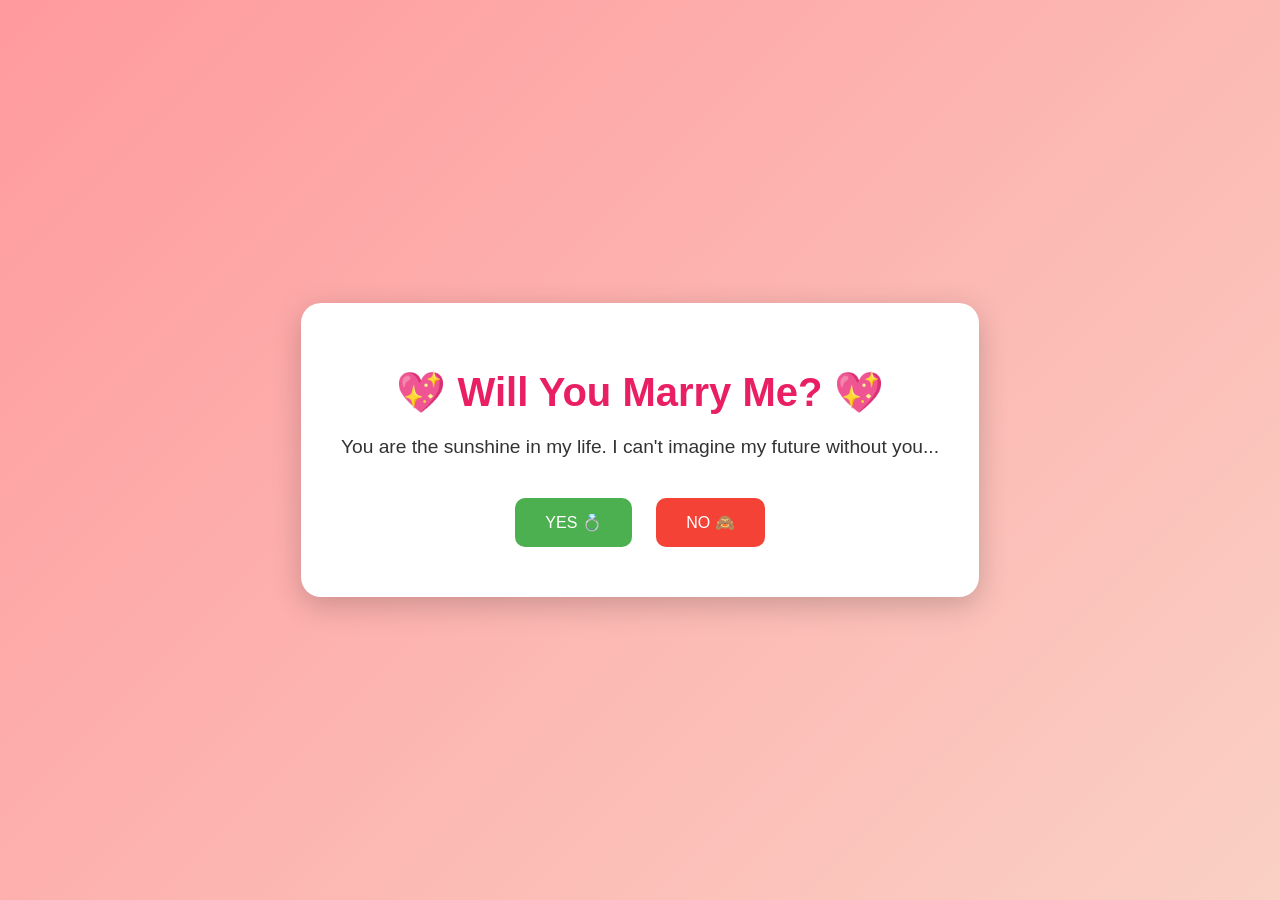
==== index.html @ e23d48b7 "Update index.html" ====
<!DOCTYPE html>
<html lang="en">
<head>
  <meta charset="UTF-8" />
  <meta name="viewport" content="width=device-width, initial-scale=1.0"/>
  <title>Will You Marry Me?</title>
  <style>
    body {
      margin: 0;
      padding: 0;
      background: linear-gradient(135deg, #ff9a9e, #fad0c4);
      font-family: 'Arial', sans-serif;
      display: flex;
      justify-content: center;
      align-items: center;
      height: 100vh;
      overflow: hidden;
    }

    .container {
      text-align: center;
      background: white;
      padding: 40px;
      border-radius: 20px;
      box-shadow: 0 8px 30px rgba(0, 0, 0, 0.2);
      position: relative;
    }

    .header {
      font-size: 2.5rem;
      color: #e91e63;
      margin-bottom: 20px;
    }

    .message {
      font-size: 1.2rem;
      margin-bottom: 30px;
      color: #333;
    }

    .btn-group button {
      padding: 15px 30px;
      margin: 10px;
      font-size: 1rem;
      border: none;
      border-radius: 10px;
      cursor: pointer;
      transition: all 0.3s ease;
    }

    #yesBtn {
      background-color: #4caf50;
      color: white;
    }

    #noBtn {
      background-color: #f44336;
      color: white;
      position: relative;
    }

    .confetti {
      position: absolute;
      top: 0;
      left: 0;
      width: 100%;
      height: 100%;
      pointer-events: none;
      z-index: 99;
    }

    @keyframes fall {
      to {
        transform: translateY(100vh) rotateZ(360deg);
        opacity: 0;
      }
    }
  </style>
</head>
<body>
  <div class="container">
    <h1 class="header">💖 Will You Marry Me? 💖</h1>
    <p class="message">You are the sunshine in my life. I can't imagine my future without you...</p>
    <div class="btn-group">
      <button id="yesBtn">YES 💍</button>
      <button id="noBtn">NO 🙈</button>
    </div>
    <div class="confetti" id="confetti"></div>
  </div>

  <script>
    const yesBtn = document.getElementById("yesBtn");
    const noBtn = document.getElementById("noBtn");
    const confetti = document.getElementById("confetti");

    noBtn.addEventListener("mouseover", () => {
      const x = Math.random() * (window.innerWidth - 500);
      const y = Math.random() * (window.innerHeight - 300);
      noBtn.style.position = "absolute";
      noBtn.style.left = `${x}px`;
      noBtn.style.top = `${y}px`;
    });

    yesBtn.addEventListener("click", () => {
      launchConfetti();
      setTimeout(() => {
        window.location.href = "celebration.html";
      }, 2000);
    });

    function launchConfetti() {
      for (let i = 0; i < 150; i++) {
        const confetto = document.createElement("div");
        confetto.style.position = "absolute";
        confetto.style.width = "10px";
        confetto.style.height = "10px";
        confetto.style.background = getRandomColor();
        confetto.style.left = `${Math.random() * window.innerWidth}px`;
        confetto.style.top = `${Math.random() * window.innerHeight}px`;
        confetto.style.opacity = "0.8";
        confetto.style.animation = "fall 3s ease-out forwards";
        confetti.appendChild(confetto);
        setTimeout(() => confetti.removeChild(confetto), 3000);
      }
    }

    function getRandomColor() {
      const colors = ["#f44336", "#e91e63", "#9c27b0", "#ff9800", "#4caf50", "#03a9f4"];
      return colors[Math.floor(Math.random() * colors.length)];
    }
  </script>
</body>
</html>
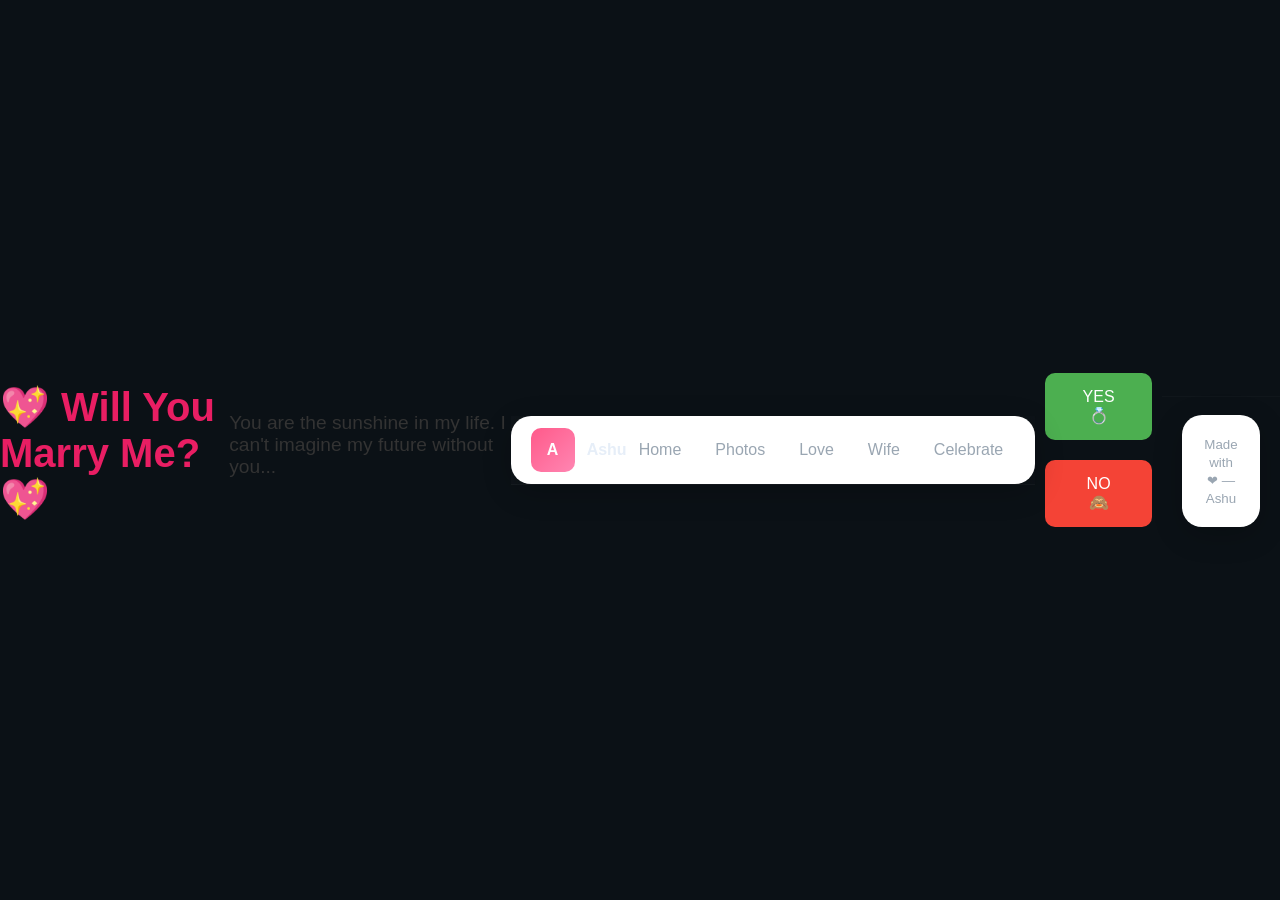
==== commit a9956a34: "Site: add dark theme stylesheet, shared header/footer and polish pages" ====
--- a/index.html
+++ b/index.html
@@ -78,9 +78,23 @@
   </style>
 </head>
 <body>
-  <div class="container">
+  <meta name="viewport" content="width=device-width, initial-scale=1">
+  <title>Proposal Page</title>
+  <link rel="stylesheet" href="assets/styles.css">
     <h1 class="header">💖 Will You Marry Me? 💖</h1>
     <p class="message">You are the sunshine in my life. I can't imagine my future without you...</p>
+  <header class="site-header" role="banner">
+    <div class="container">
+      <div class="brand"><div class="logo">A</div><h1 style="margin:0;font-size:16px">Ashu</h1></div>
+      <nav class="site-nav" role="navigation" aria-label="Main">
+        <a href="index.html">Home</a>
+        <a href="photo.html">Photos</a>
+        <a href="love.html">Love</a>
+        <a href="wife.html">Wife</a>
+        <a href="celebration.html">Celebrate</a>
+      </nav>
+    </div>
+  </header>
     <div class="btn-group">
       <button id="yesBtn">YES 💍</button>
       <button id="noBtn">NO 🙈</button>
@@ -129,5 +143,8 @@
       return colors[Math.floor(Math.random() * colors.length)];
     }
   </script>
+  <footer class="site-footer">
+    <div class="container"><small>Made with ❤ — Ashu</small></div>
+  </footer>
 </body>
 </html>
--- a/assets/styles.css
+++ b/assets/styles.css
@@ -0,0 +1,59 @@
+/* Shared site stylesheet - Dark theme */
+:root{
+  --bg: #0b1116; /* page background */
+  --panel: #0f1720; /* cards/panels */
+  --muted: #9aa6b2;
+  --accent: #ff5a8a;
+  --accent-2: #ff86b2;
+  --text: #e6eef8;
+  --muted-2: #7d8a96;
+  --max-width: 1100px;
+  --radius: 12px;
+}
+
+*{box-sizing:border-box}
+html,body{height:100%;margin:0;padding:0;background:var(--bg);color:var(--text);font-family: 'Segoe UI', Roboto, Arial, sans-serif;-webkit-font-smoothing:antialiased}
+.container{max-width:var(--max-width);margin:0 auto;padding:20px}
+
+/* Header */
+.site-header{background:linear-gradient(90deg, rgba(255,255,255,0.02), rgba(255,255,255,0.01));backdrop-filter: blur(6px);position:sticky;top:0;z-index:1200;border-bottom:1px solid rgba(255,255,255,0.03)}
+.site-header .container{display:flex;align-items:center;justify-content:space-between;padding:12px 20px}
+.brand{display:flex;gap:12px;align-items:center}
+.brand .logo{width:44px;height:44px;border-radius:10px;background:linear-gradient(135deg,var(--accent),var(--accent-2));display:flex;align-items:center;justify-content:center;color:#fff;font-weight:700}
+.brand h1{margin:0;font-size:18px;color:var(--text)}
+.site-nav{display:flex;gap:10px;align-items:center}
+.site-nav a{color:var(--muted);text-decoration:none;padding:8px 12px;border-radius:10px;transition:all .18s ease}
+.site-nav a:hover{background:linear-gradient(90deg, rgba(255,90,138,0.06), rgba(255,134,178,0.04));color:var(--text)}
+
+/* Footer */
+.site-footer{margin-top:40px;padding:18px 20px;background:transparent;border-top:1px solid rgba(255,255,255,0.02);color:var(--muted);text-align:center}
+
+/* Buttons */
+.btn{display:inline-block;padding:10px 16px;border-radius:10px;background:linear-gradient(90deg,var(--accent),var(--accent-2));color:#fff;text-decoration:none;border:none;cursor:pointer}
+.btn.ghost{background:transparent;color:var(--accent);box-shadow:none;border:1px solid rgba(255,86,140,0.12)}
+
+/* Image grid improvements */
+.image-grid{display:grid;grid-template-columns:repeat(auto-fill,minmax(220px,1fr));gap:16px;padding:16px}
+.image-container{overflow:hidden;border-radius:12px;background:var(--panel);box-shadow:0 8px 30px rgba(2,6,10,0.6)}
+.image-container img, .image-container video{width:100%;height:220px;object-fit:cover;display:block}
+.image-container:hover{transform:translateY(-6px);transition:transform .25s ease}
+
+/* Hero */
+.hero{display:flex;flex-direction:column;align-items:center;justify-content:center;gap:12px;margin:18px auto;padding:22px;border-radius:14px;background:linear-gradient(180deg,rgba(255,255,255,0.02),rgba(255,255,255,0.01));box-shadow:0 12px 40px rgba(2,6,10,0.6);max-width:900px}
+.hero h1{margin:0;font-size:28px;color:var(--text)}
+.hero p{margin:0;color:var(--muted)}
+
+/* Lightbox small tweaks */
+.lightbox{position:fixed;inset:0;display:flex;align-items:center;justify-content:center;background:rgba(2,6,10,0.85);z-index:2000;padding:20px}
+.lightbox img{max-width:95%;max-height:85vh;border-radius:10px;box-shadow:0 12px 40px rgba(0,0,0,0.8)}
+
+/* Small utility tweaks */
+.nav-button{background:linear-gradient(45deg,var(--accent),var(--accent-2));color:#fff}
+
+/* Responsive */
+@media (max-width:640px){
+  .site-header .container{padding:10px}
+  .brand h1{font-size:16px}
+  .image-container img, .image-container video{height:160px}
+  .hero h1{font-size:20px}
+}
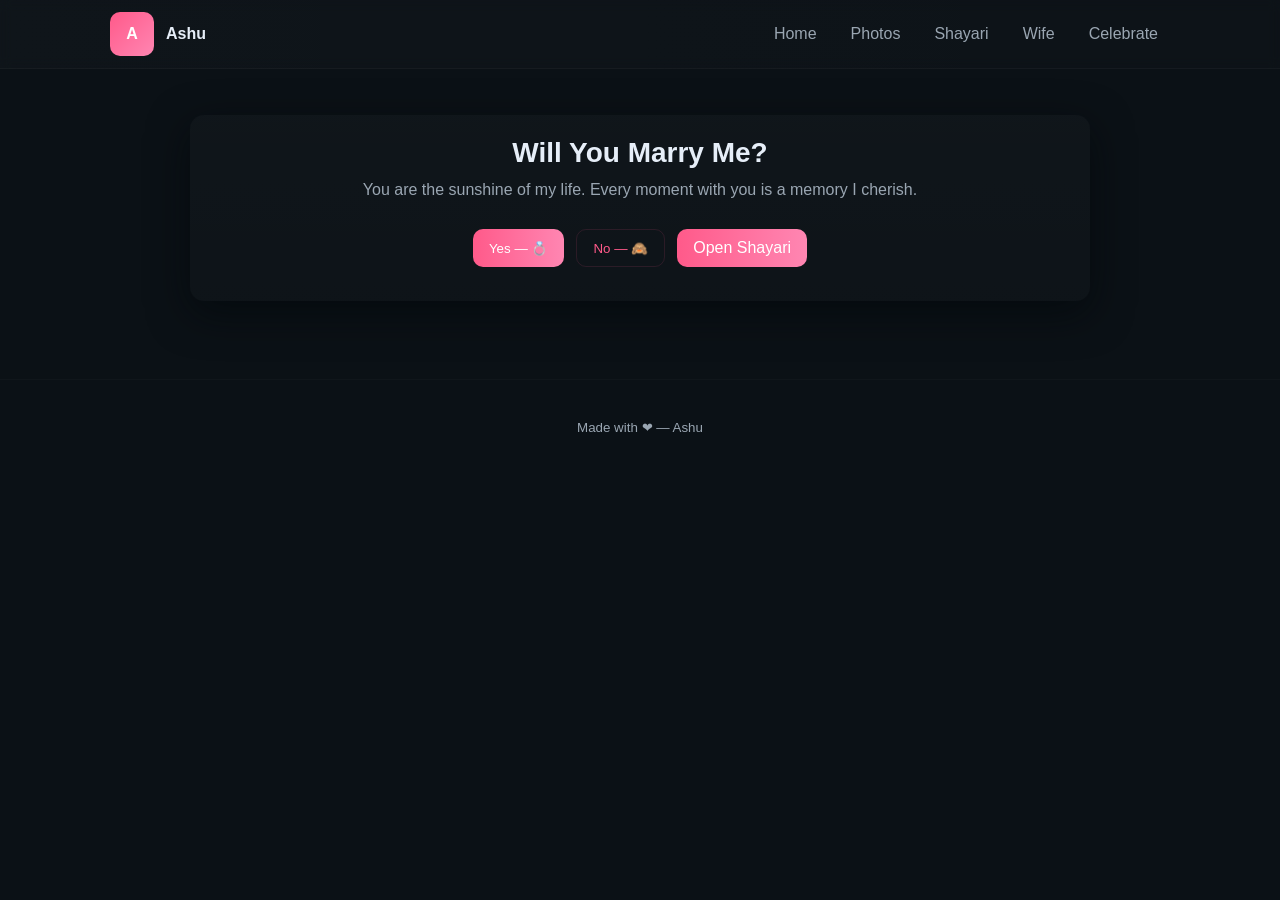
==== commit 4906d740: "feat: add Shayari page and professionalize homepage; update nav" ====
--- a/index.html
+++ b/index.html
@@ -3,104 +3,35 @@
 <head>
   <meta charset="UTF-8" />
   <meta name="viewport" content="width=device-width, initial-scale=1.0"/>
-  <title>Will You Marry Me?</title>
-  <style>
-    body {
-      margin: 0;
-      padding: 0;
-      background: linear-gradient(135deg, #ff9a9e, #fad0c4);
-      font-family: 'Arial', sans-serif;
-      display: flex;
-      justify-content: center;
-      align-items: center;
-      height: 100vh;
-      overflow: hidden;
-    }
-
-    .container {
-      text-align: center;
-      background: white;
-      padding: 40px;
-      border-radius: 20px;
-      box-shadow: 0 8px 30px rgba(0, 0, 0, 0.2);
-      position: relative;
-    }
-
-    .header {
-      font-size: 2.5rem;
-      color: #e91e63;
-      margin-bottom: 20px;
-    }
-
-    .message {
-      font-size: 1.2rem;
-      margin-bottom: 30px;
-      color: #333;
-    }
-
-    .btn-group button {
-      padding: 15px 30px;
-      margin: 10px;
-      font-size: 1rem;
-      border: none;
-      border-radius: 10px;
-      cursor: pointer;
-      transition: all 0.3s ease;
-    }
-
-    #yesBtn {
-      background-color: #4caf50;
-      color: white;
-    }
-
-    #noBtn {
-      background-color: #f44336;
-      color: white;
-      position: relative;
-    }
-
-    .confetti {
-      position: absolute;
-      top: 0;
-      left: 0;
-      width: 100%;
-      height: 100%;
-      pointer-events: none;
-      z-index: 99;
-    }
-
-    @keyframes fall {
-      to {
-        transform: translateY(100vh) rotateZ(360deg);
-        opacity: 0;
-      }
-    }
-  </style>
+  <title>Ashu — Proposal</title>
+  <link rel="stylesheet" href="assets/styles.css">
 </head>
 <body>
-  <meta name="viewport" content="width=device-width, initial-scale=1">
-  <title>Proposal Page</title>
-  <link rel="stylesheet" href="assets/styles.css">
-    <h1 class="header">💖 Will You Marry Me? 💖</h1>
-    <p class="message">You are the sunshine in my life. I can't imagine my future without you...</p>
   <header class="site-header" role="banner">
     <div class="container">
       <div class="brand"><div class="logo">A</div><h1 style="margin:0;font-size:16px">Ashu</h1></div>
       <nav class="site-nav" role="navigation" aria-label="Main">
         <a href="index.html">Home</a>
         <a href="photo.html">Photos</a>
-        <a href="love.html">Love</a>
+        <a href="shayari.html">Shayari</a>
         <a href="wife.html">Wife</a>
         <a href="celebration.html">Celebrate</a>
       </nav>
     </div>
   </header>
-    <div class="btn-group">
-      <button id="yesBtn">YES 💍</button>
-      <button id="noBtn">NO 🙈</button>
-    </div>
-    <div class="confetti" id="confetti"></div>
-  </div>
+
+  <main class="container" style="padding-top:28px;">
+    <section class="hero" aria-labelledby="proposal-heading">
+      <h1 id="proposal-heading">Will You Marry Me?</h1>
+      <p class="hero-sub">You are the sunshine of my life. Every moment with you is a memory I cherish.</p>
+      <div style="margin-top:18px;display:flex;gap:12px;justify-content:center;flex-wrap:wrap">
+        <button class="btn" id="yesBtn">Yes — 💍</button>
+        <button class="btn ghost" id="noBtn">No — 🙈</button>
+        <a class="btn" href="shayari.html">Open Shayari</a>
+      </div>
+      <div class="confetti" id="confetti" aria-hidden="true"></div>
+    </section>
+  </main>
 
   <script>
     const yesBtn = document.getElementById("yesBtn");
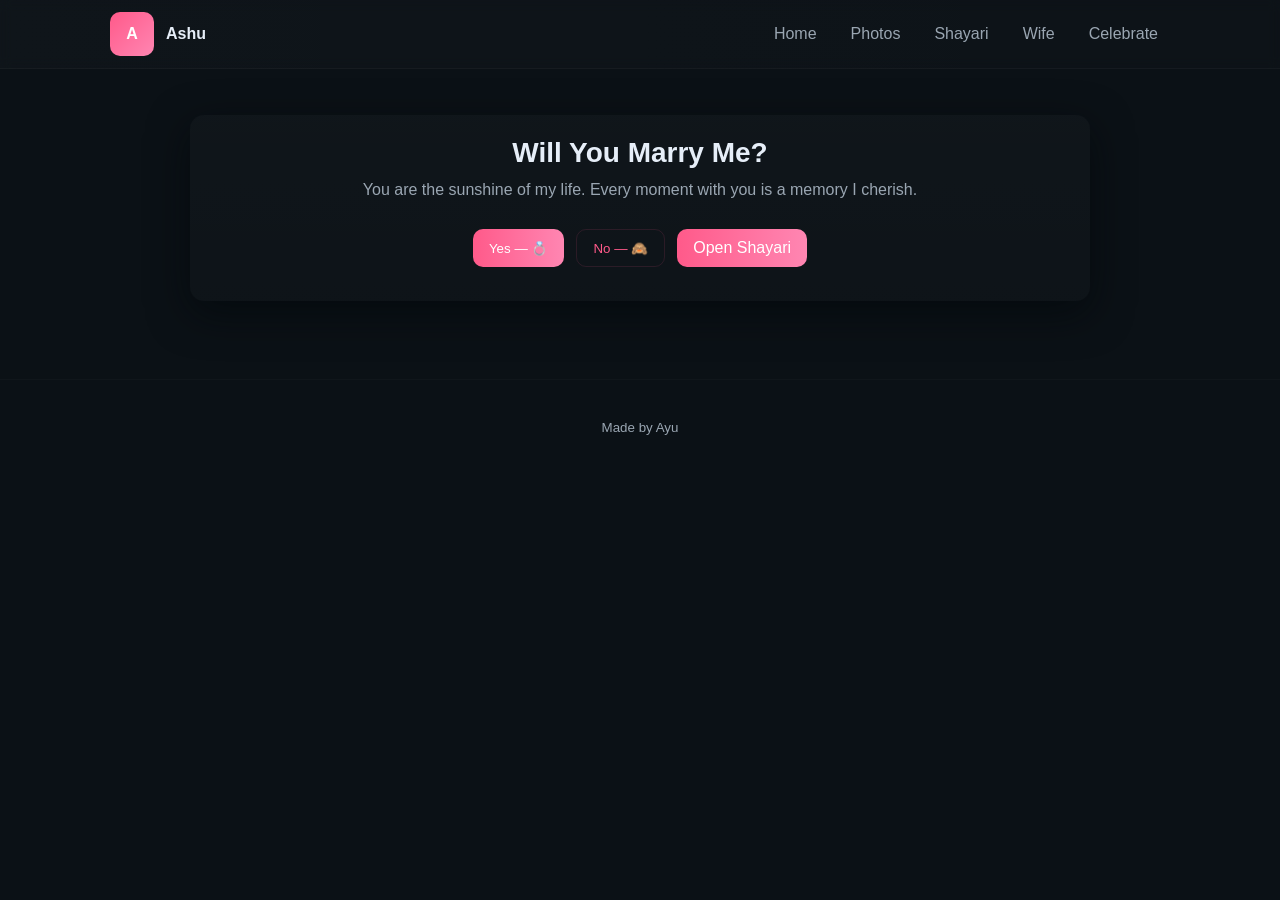
==== commit 2c861c85: "chore: upload all media & site updates (gallery + footer)" ====
--- a/index.html
+++ b/index.html
@@ -75,7 +75,7 @@
     }
   </script>
   <footer class="site-footer">
-    <div class="container"><small>Made with ❤ — Ashu</small></div>
+    <div class="container"><small>Made by Ayu</small></div>
   </footer>
 </body>
 </html>
--- a/assets/styles.css
+++ b/assets/styles.css
@@ -7,6 +7,7 @@
   --accent-2: #ff86b2;
   --text: #e6eef8;
   --muted-2: #7d8a96;
+  --love: #ff2d7a; /* vivid love/pink */
   --max-width: 1100px;
   --radius: 12px;
 }
@@ -50,6 +51,10 @@
 /* Small utility tweaks */
 .nav-button{background:linear-gradient(45deg,var(--accent),var(--accent-2));color:#fff}
 
+/* Love utilities */
+.love-color{color:var(--love)}
+.btn.love{background:linear-gradient(90deg,var(--love),var(--accent));box-shadow:0 8px 24px rgba(255,45,122,0.12)}
+
 /* Responsive */
 @media (max-width:640px){
   .site-header .container{padding:10px}
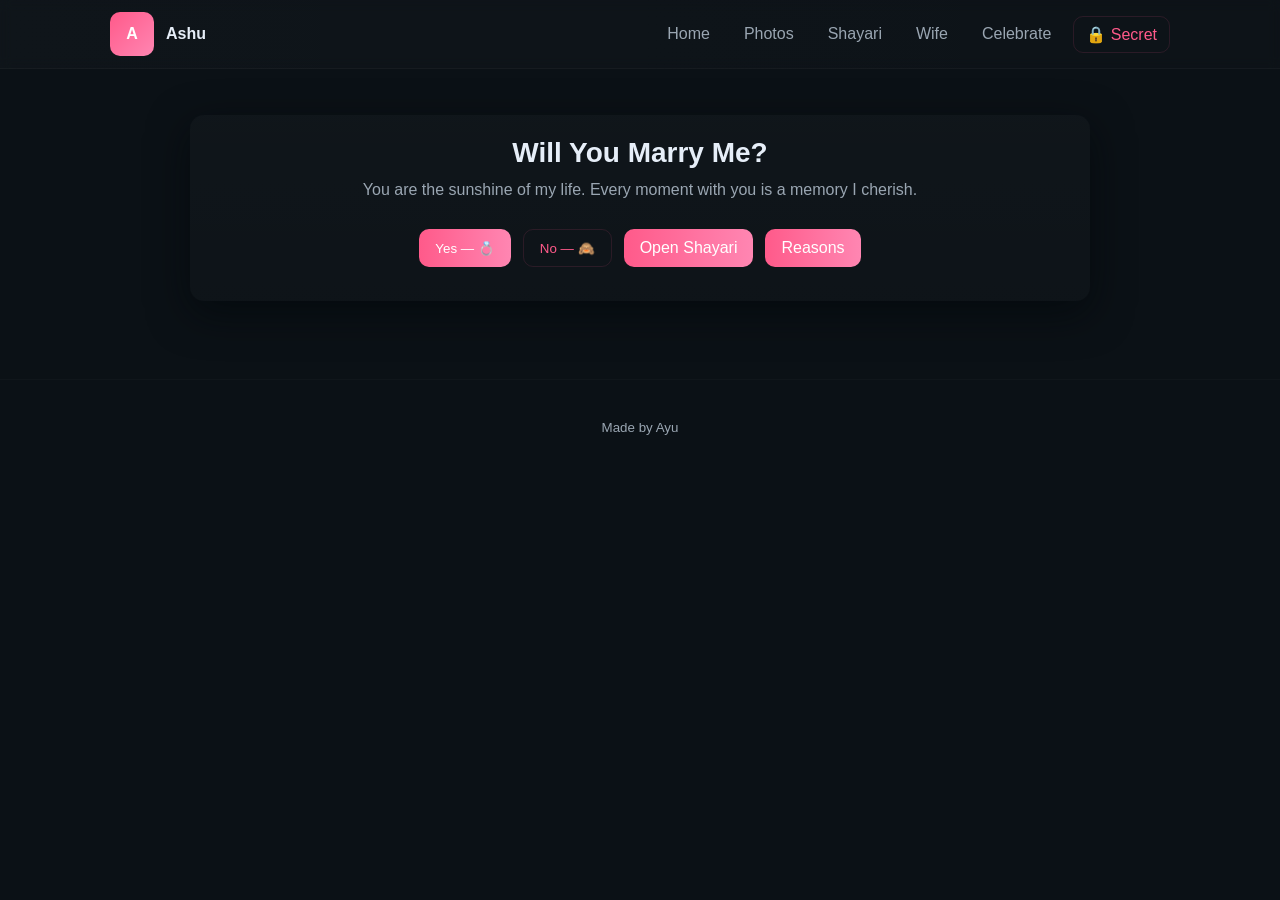
==== commit 92f7664e: "chore: remove 'Our Journey' page and preview" ====
--- a/index.html
+++ b/index.html
@@ -16,6 +16,7 @@
         <a href="shayari.html">Shayari</a>
         <a href="wife.html">Wife</a>
         <a href="celebration.html">Celebrate</a>
+        <a class="btn ghost" href="secret.html">🔒 Secret</a>
       </nav>
     </div>
   </header>
@@ -28,8 +29,11 @@
         <button class="btn" id="yesBtn">Yes — 💍</button>
         <button class="btn ghost" id="noBtn">No — 🙈</button>
         <a class="btn" href="shayari.html">Open Shayari</a>
+        <a class="btn" href="reasons.html">Reasons</a>
       </div>
       <div class="confetti" id="confetti" aria-hidden="true"></div>
+
+
     </section>
   </main>
 
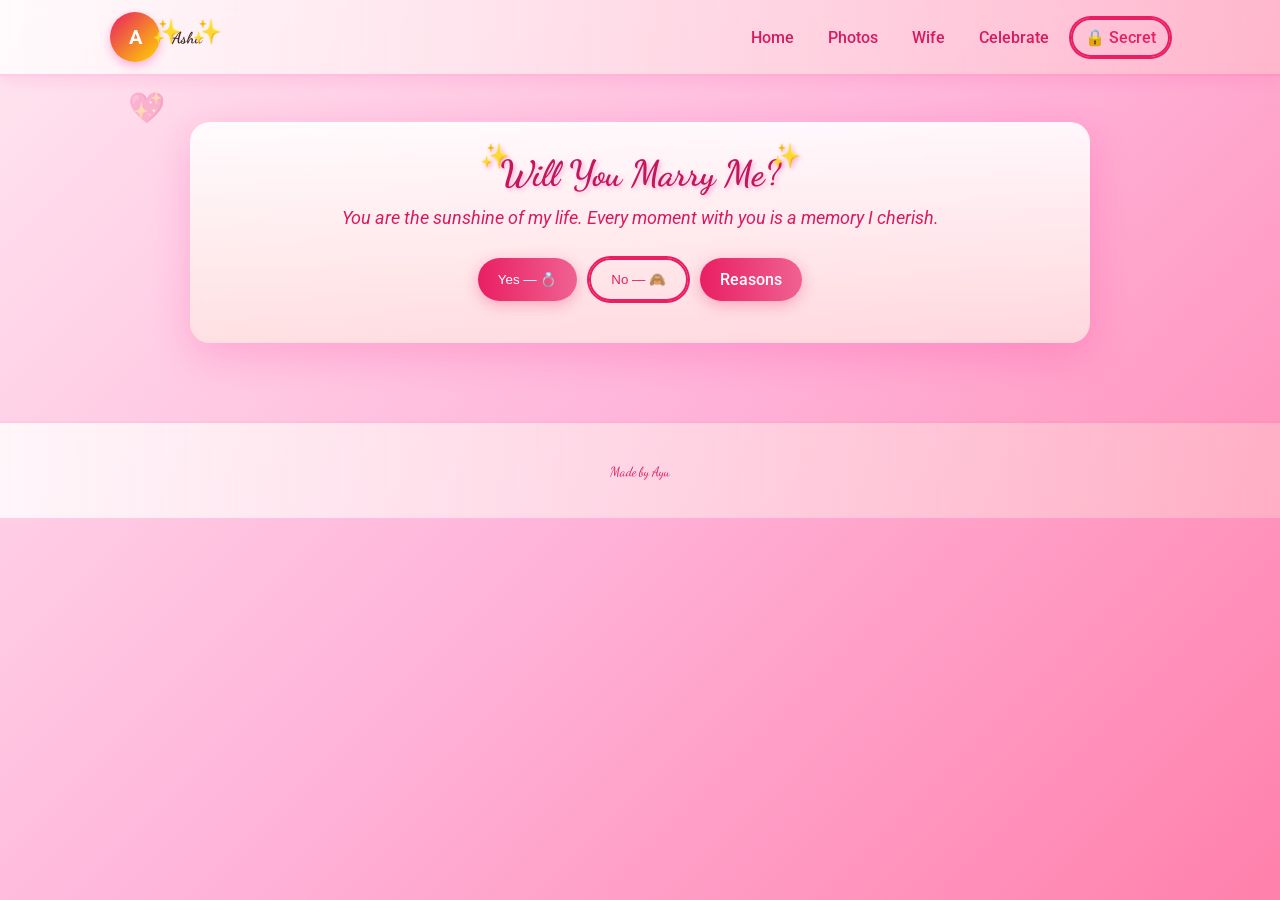
==== commit 596063f6: "Remove shayari page and links, adjust navigation consistency" ====
--- a/index.html
+++ b/index.html
@@ -13,7 +13,6 @@
       <nav class="site-nav" role="navigation" aria-label="Main">
         <a href="index.html">Home</a>
         <a href="photo.html">Photos</a>
-        <a href="shayari.html">Shayari</a>
         <a href="wife.html">Wife</a>
         <a href="celebration.html">Celebrate</a>
         <a class="btn ghost" href="secret.html">🔒 Secret</a>
@@ -28,7 +27,6 @@
       <div style="margin-top:18px;display:flex;gap:12px;justify-content:center;flex-wrap:wrap">
         <button class="btn" id="yesBtn">Yes — 💍</button>
         <button class="btn ghost" id="noBtn">No — 🙈</button>
-        <a class="btn" href="shayari.html">Open Shayari</a>
         <a class="btn" href="reasons.html">Reasons</a>
       </div>
       <div class="confetti" id="confetti" aria-hidden="true"></div>
--- a/assets/styles.css
+++ b/assets/styles.css
@@ -1,52 +1,217 @@
-/* Shared site stylesheet - Dark theme */
+/* Shared site stylesheet - Romantic theme */
+@import url('https://fonts.googleapis.com/css2?family=Dancing+Script:wght@400;700&family=Roboto:wght@300;400;700&display=swap');
+
 :root{
-  --bg: #0b1116; /* page background */
-  --panel: #0f1720; /* cards/panels */
-  --muted: #9aa6b2;
-  --accent: #ff5a8a;
-  --accent-2: #ff86b2;
-  --text: #e6eef8;
-  --muted-2: #7d8a96;
-  --love: #ff2d7a; /* vivid love/pink */
+  --bg: linear-gradient(135deg, #ffe6f0 0%, #ffb3d9 50%, #ff80ab 100%); /* romantic pink gradient */
+  --panel: rgba(255, 255, 255, 0.95); /* light panels */
+  --muted: #d81b60; /* deep pink */
+  --accent: #e91e63; /* bright pink */
+  --accent-2: #f06292; /* light pink */
+  --text: #3e2723; /* dark brown */
+  --muted-2: #ad1457; /* darker pink */
+  --love: #c2185b; /* love red */
+  --gold: #ffd700; /* gold for accents */
   --max-width: 1100px;
-  --radius: 12px;
+  --radius: 20px; /* more rounded */
 }
 
 *{box-sizing:border-box}
-html,body{height:100%;margin:0;padding:0;background:var(--bg);color:var(--text);font-family: 'Segoe UI', Roboto, Arial, sans-serif;-webkit-font-smoothing:antialiased}
+html,body{height:100%;margin:0;padding:0;background:var(--bg);color:var(--text);font-family: 'Roboto', sans-serif;-webkit-font-smoothing:antialiased}
+h1, h2, h3 {font-family: 'Dancing Script', cursive; color: var(--love); }
 .container{max-width:var(--max-width);margin:0 auto;padding:20px}
 
 /* Header */
-.site-header{background:linear-gradient(90deg, rgba(255,255,255,0.02), rgba(255,255,255,0.01));backdrop-filter: blur(6px);position:sticky;top:0;z-index:1200;border-bottom:1px solid rgba(255,255,255,0.03)}
+.site-header{background:linear-gradient(90deg, rgba(255,255,255,0.8), rgba(255,192,203,0.6));backdrop-filter: blur(10px);position:sticky;top:0;z-index:1200;border-bottom:2px solid rgba(255,20,147,0.2); box-shadow: 0 4px 15px rgba(255,20,147,0.1);}
 .site-header .container{display:flex;align-items:center;justify-content:space-between;padding:12px 20px}
 .brand{display:flex;gap:12px;align-items:center}
-.brand .logo{width:44px;height:44px;border-radius:10px;background:linear-gradient(135deg,var(--accent),var(--accent-2));display:flex;align-items:center;justify-content:center;color:#fff;font-weight:700}
-.brand h1{margin:0;font-size:18px;color:var(--text)}
+.brand .logo{width:50px;height:50px;border-radius:50%;background:linear-gradient(135deg,var(--accent),var(--gold));display:flex;align-items:center;justify-content:center;color:#fff;font-weight:700;font-size:20px; box-shadow: 0 4px 10px rgba(255,20,147,0.3);}
+.brand h1{margin:0;font-size:20px;color:var(--text); font-family: 'Dancing Script', cursive;}
 .site-nav{display:flex;gap:10px;align-items:center}
-.site-nav a{color:var(--muted);text-decoration:none;padding:8px 12px;border-radius:10px;transition:all .18s ease}
-.site-nav a:hover{background:linear-gradient(90deg, rgba(255,90,138,0.06), rgba(255,134,178,0.04));color:var(--text)}
+.site-nav a{color:var(--muted);text-decoration:none;padding:8px 12px;border-radius:20px;transition:all .3s ease; font-weight: 500;}
+.site-nav a:hover{background:linear-gradient(90deg, var(--accent), var(--accent-2));color:#fff; transform: scale(1.05);}
 
 /* Footer */
-.site-footer{margin-top:40px;padding:18px 20px;background:transparent;border-top:1px solid rgba(255,255,255,0.02);color:var(--muted);text-align:center}
+.site-footer{margin-top:40px;padding:18px 20px;background:linear-gradient(90deg, rgba(255,255,255,0.8), rgba(255,192,203,0.6));border-top:2px solid rgba(255,20,147,0.2);color:var(--muted);text-align:center; font-family: 'Dancing Script', cursive;}
 
 /* Buttons */
-.btn{display:inline-block;padding:10px 16px;border-radius:10px;background:linear-gradient(90deg,var(--accent),var(--accent-2));color:#fff;text-decoration:none;border:none;cursor:pointer}
-.btn.ghost{background:transparent;color:var(--accent);box-shadow:none;border:1px solid rgba(255,86,140,0.12)}
+.btn{display:inline-block;padding:12px 20px;border-radius:25px;background:linear-gradient(90deg,var(--accent),var(--accent-2));color:#fff;text-decoration:none;border:none;cursor:pointer; font-weight: 500; transition: all 0.3s ease; box-shadow: 0 4px 15px rgba(233,30,99,0.3);}
+.btn:hover { transform: translateY(-2px); box-shadow: 0 6px 20px rgba(233,30,99,0.4); }
+.btn.ghost{background:transparent;color:var(--accent);box-shadow:0 0 0 2px var(--accent); border: 2px solid var(--accent);}
+.btn.ghost:hover { background: var(--accent); color: #fff; }
 
 /* Image grid improvements */
 .image-grid{display:grid;grid-template-columns:repeat(auto-fill,minmax(220px,1fr));gap:16px;padding:16px}
-.image-container{overflow:hidden;border-radius:12px;background:var(--panel);box-shadow:0 8px 30px rgba(2,6,10,0.6)}
-.image-container img, .image-container video{width:100%;height:220px;object-fit:cover;display:block}
-.image-container:hover{transform:translateY(-6px);transition:transform .25s ease}
+.image-container{overflow:hidden;border-radius:15px;background:var(--panel);box-shadow:0 8px 30px rgba(255,20,147,0.2); backdrop-filter: blur(10px);}
+.image-container img, .image-container video{width:100%;height:220px;object-fit:cover;display:block; border-radius: 10px;}
+.image-container:hover{transform:translateY(-8px) scale(1.02);transition:transform .3s ease; box-shadow:0 12px 40px rgba(255,20,147,0.3), 0 0 20px rgba(233,30,99,0.5); filter: brightness(1.1);}
 
 /* Hero */
-.hero{display:flex;flex-direction:column;align-items:center;justify-content:center;gap:12px;margin:18px auto;padding:22px;border-radius:14px;background:linear-gradient(180deg,rgba(255,255,255,0.02),rgba(255,255,255,0.01));box-shadow:0 12px 40px rgba(2,6,10,0.6);max-width:900px}
-.hero h1{margin:0;font-size:28px;color:var(--text)}
-.hero p{margin:0;color:var(--muted)}
+.hero{display:flex;flex-direction:column;align-items:center;justify-content:center;gap:12px;margin:18px auto;padding:30px;border-radius:20px;background:linear-gradient(180deg,rgba(255,255,255,0.9),rgba(255,228,225,0.8));box-shadow:0 12px 40px rgba(255,20,147,0.2);max-width:900px; backdrop-filter: blur(10px);}
+.hero h1{margin:0;font-size:36px;color:var(--love); text-shadow: 2px 2px 4px rgba(255,20,147,0.3);}
+.hero p{margin:0;color:var(--muted); font-size: 18px; font-style: italic;}
 
 /* Lightbox small tweaks */
-.lightbox{position:fixed;inset:0;display:flex;align-items:center;justify-content:center;background:rgba(2,6,10,0.85);z-index:2000;padding:20px}
-.lightbox img{max-width:95%;max-height:85vh;border-radius:10px;box-shadow:0 12px 40px rgba(0,0,0,0.8)}
+.lightbox{position:fixed;inset:0;display:flex;align-items:center;justify-content:center;background:rgba(0,0,0,0.8);z-index:2000;padding:20px}
+.lightbox img{max-width:95%;max-height:85vh;border-radius:15px;box-shadow:0 12px 40px rgba(0,0,0,0.5); border: 5px solid rgba(255,255,255,0.8);}
+
+/* Romantic animations */
+@keyframes heartbeat {
+  0%, 100% { transform: scale(1); }
+  50% { transform: scale(1.1); }
+}
+
+@keyframes float {
+  0%, 100% { transform: translateY(0px) rotate(0deg); opacity: 0.7; }
+  25% { transform: translateY(-10px) rotate(5deg); opacity: 1; }
+  50% { transform: translateY(-20px) rotate(0deg); opacity: 0.8; }
+  75% { transform: translateY(-10px) rotate(-5deg); opacity: 0.9; }
+}
+
+@keyframes sparkle {
+  0%, 100% { transform: scale(1) rotate(0deg); opacity: 0.5; }
+  50% { transform: scale(1.2) rotate(180deg); opacity: 1; }
+}
+
+@keyframes glow {
+  0%, 100% { text-shadow: 0 0 5px rgba(233, 30, 99, 0.5); }
+  50% { text-shadow: 0 0 20px rgba(233, 30, 99, 0.8), 0 0 30px rgba(233, 30, 99, 0.6); }
+}
+
+@keyframes rose-fall {
+  0% { transform: translateY(-100vh) rotate(0deg); opacity: 1; }
+  100% { transform: translateY(100vh) rotate(360deg); opacity: 0; }
+}
+
+.floating-hearts {
+  position: fixed;
+  top: 0;
+  left: 0;
+  width: 100%;
+  height: 100%;
+  pointer-events: none;
+  z-index: -1;
+  overflow: hidden;
+}
+
+.heart {
+  position: absolute;
+  font-size: 24px;
+  color: var(--accent);
+  animation: float 6s ease-in-out infinite;
+  opacity: 0.7;
+}
+
+.sparkle {
+  position: absolute;
+  font-size: 16px;
+  color: var(--gold);
+  animation: sparkle 3s ease-in-out infinite;
+  opacity: 0.8;
+}
+
+.rose {
+  position: absolute;
+  font-size: 20px;
+  color: #e91e63;
+  animation: rose-fall 10s linear infinite;
+}
+
+/* Add glow to headings */
+h1, h2, h3 {
+  animation: glow 4s ease-in-out infinite;
+  position: relative;
+}
+
+h1::before {
+  content: '✨';
+  position: absolute;
+  top: -10px;
+  left: -20px;
+  font-size: 24px;
+  animation: sparkle 3s ease-in-out infinite;
+}
+
+h1::after {
+  content: '✨';
+  position: absolute;
+  top: -10px;
+  right: -20px;
+  font-size: 24px;
+  animation: sparkle 3s ease-in-out infinite 1.5s;
+}
+
+/* Pretty button effects */
+.btn:hover {
+  box-shadow: 0 8px 25px rgba(233, 30, 99, 0.5);
+  transform: translateY(-3px) scale(1.05);
+}
+
+/* Add subtle pattern overlay */
+body::before {
+  content: '';
+  position: fixed;
+  top: 0;
+  left: 0;
+  width: 100%;
+  height: 100%;
+  background-image: 
+    radial-gradient(circle at 20% 80%, rgba(255, 20, 147, 0.1) 0%, transparent 50%),
+    radial-gradient(circle at 80% 20%, rgba(255, 20, 147, 0.1) 0%, transparent 50%),
+    radial-gradient(circle at 40% 40%, rgba(255, 20, 147, 0.05) 0%, transparent 50%);
+  pointer-events: none;
+  z-index: -2;
+}
+
+body::after {
+  content: '💖';
+  position: fixed;
+  top: 10%;
+  left: 10%;
+  font-size: 30px;
+  animation: heartbeat 2s infinite;
+  opacity: 0.3;
+  pointer-events: none;
+}
+
+/* Add more hearts */
+body .extra-heart-1 {
+  content: '💕';
+  position: fixed;
+  bottom: 10%;
+  right: 10%;
+  font-size: 25px;
+  animation: float 8s ease-in-out infinite;
+  opacity: 0.4;
+}
+
+body .extra-heart-2 {
+  content: '💓';
+  position: fixed;
+  top: 50%;
+  left: 5%;
+  font-size: 22px;
+  animation: sparkle 5s ease-in-out infinite;
+  opacity: 0.5;
+}
+
+body .extra-heart-3 {
+  content: '💘';
+  position: fixed;
+  bottom: 20%;
+  right: 5%;
+  font-size: 28px;
+  animation: float 7s ease-in-out infinite;
+  opacity: 0.4;
+}
+
+/* Responsive */
+@media (max-width:640px){
+  .site-header .container{padding:10px}
+  .brand h1{font-size:16px}
+  .image-container img, .image-container video{height:160px}
+  .hero h1{font-size:24px}
+  .hero p{font-size:16px}
+}
 
 /* Small utility tweaks */
 .nav-button{background:linear-gradient(45deg,var(--accent),var(--accent-2));color:#fff}
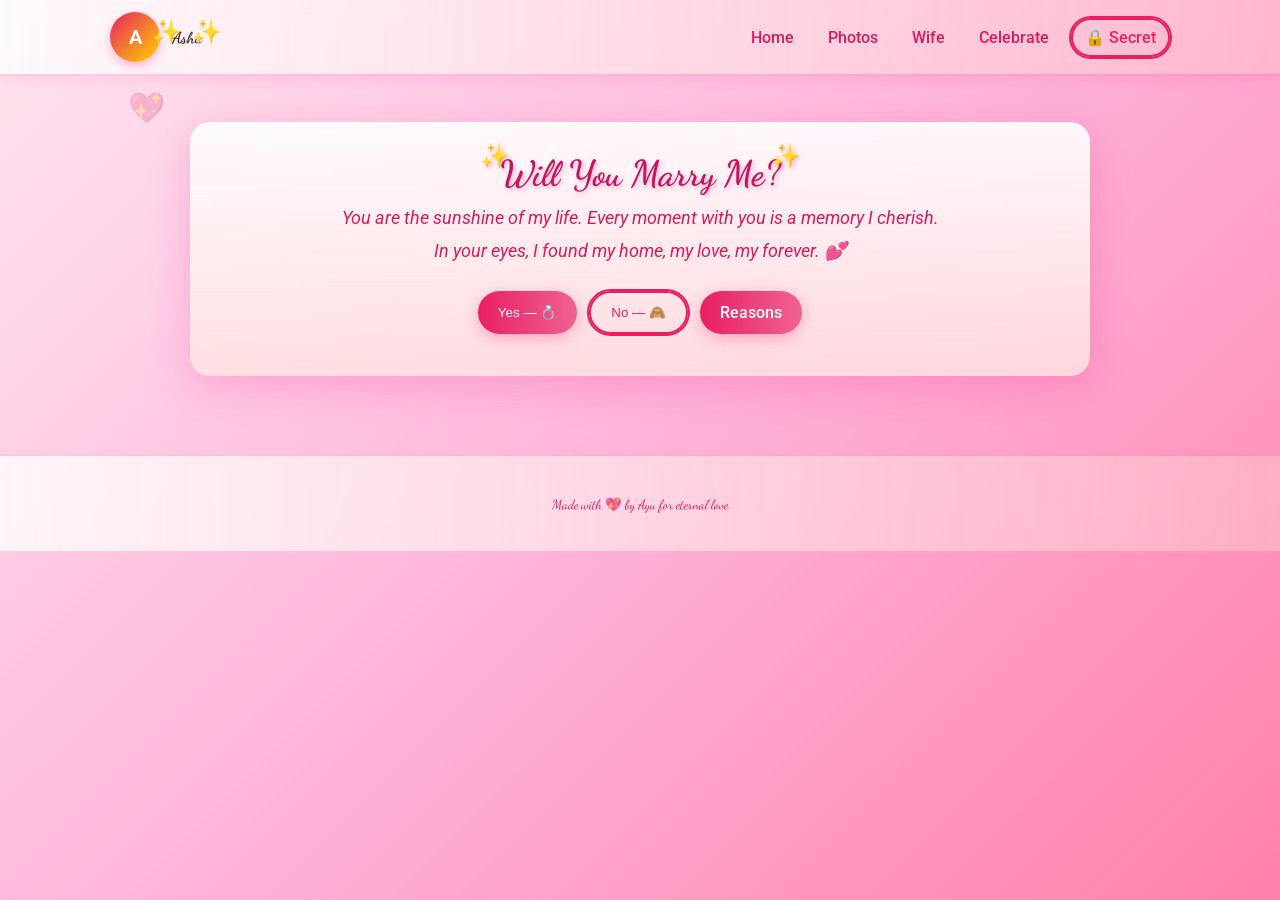
==== commit ad8f4f3c: "Fix CSS syntax error in celebration.html and finalize photo display improvements" ====
--- a/index.html
+++ b/index.html
@@ -3,6 +3,7 @@
 <head>
   <meta charset="UTF-8" />
   <meta name="viewport" content="width=device-width, initial-scale=1.0"/>
+  <meta name="description" content="A romantic marriage proposal website filled with love, memories, and beautiful moments.">
   <title>Ashu — Proposal</title>
   <link rel="stylesheet" href="assets/styles.css">
 </head>
@@ -20,10 +21,23 @@
     </div>
   </header>
 
+  <div class="floating-hearts">
+    <div class="heart" style="left:10%; animation-delay:0s;">💖</div>
+    <div class="heart" style="left:20%; animation-delay:1s;">💕</div>
+    <div class="heart" style="left:30%; animation-delay:2s;">💓</div>
+    <div class="heart" style="left:40%; animation-delay:3s;">💘</div>
+    <div class="heart" style="left:50%; animation-delay:4s;">💗</div>
+    <div class="heart" style="left:60%; animation-delay:5s;">💞</div>
+    <div class="heart" style="left:70%; animation-delay:6s;">💝</div>
+    <div class="heart" style="left:80%; animation-delay:7s;">💟</div>
+    <div class="heart" style="left:90%; animation-delay:8s;">❤️</div>
+  </div>
+
   <main class="container" style="padding-top:28px;">
     <section class="hero" aria-labelledby="proposal-heading">
       <h1 id="proposal-heading">Will You Marry Me?</h1>
       <p class="hero-sub">You are the sunshine of my life. Every moment with you is a memory I cherish.</p>
+      <p class="hero-sub">In your eyes, I found my home, my love, my forever. 💕</p>
       <div style="margin-top:18px;display:flex;gap:12px;justify-content:center;flex-wrap:wrap">
         <button class="btn" id="yesBtn">Yes — 💍</button>
         <button class="btn ghost" id="noBtn">No — 🙈</button>
@@ -77,7 +91,7 @@
     }
   </script>
   <footer class="site-footer">
-    <div class="container"><small>Made by Ayu</small></div>
+    <div class="container"><small>Made with 💖 by Ayu for eternal love</small></div>
   </footer>
 </body>
 </html>
--- a/assets/styles.css
+++ b/assets/styles.css
@@ -51,8 +51,8 @@
 .hero p{margin:0;color:var(--muted); font-size: 18px; font-style: italic;}
 
 /* Lightbox small tweaks */
-.lightbox{position:fixed;inset:0;display:flex;align-items:center;justify-content:center;background:rgba(0,0,0,0.8);z-index:2000;padding:20px}
-.lightbox img{max-width:95%;max-height:85vh;border-radius:15px;box-shadow:0 12px 40px rgba(0,0,0,0.5); border: 5px solid rgba(255,255,255,0.8);}
+.lightbox{position:fixed;inset:0;display:flex;align-items:center;justify-content:center;background:rgba(0,0,0,0.8);z-index:2000;padding:0}
+.lightbox img{border-radius:15px;box-shadow:0 12px 40px rgba(0,0,0,0.5); border: 5px solid rgba(255,255,255,0.8);}
 
 /* Romantic animations */
 @keyframes heartbeat {
